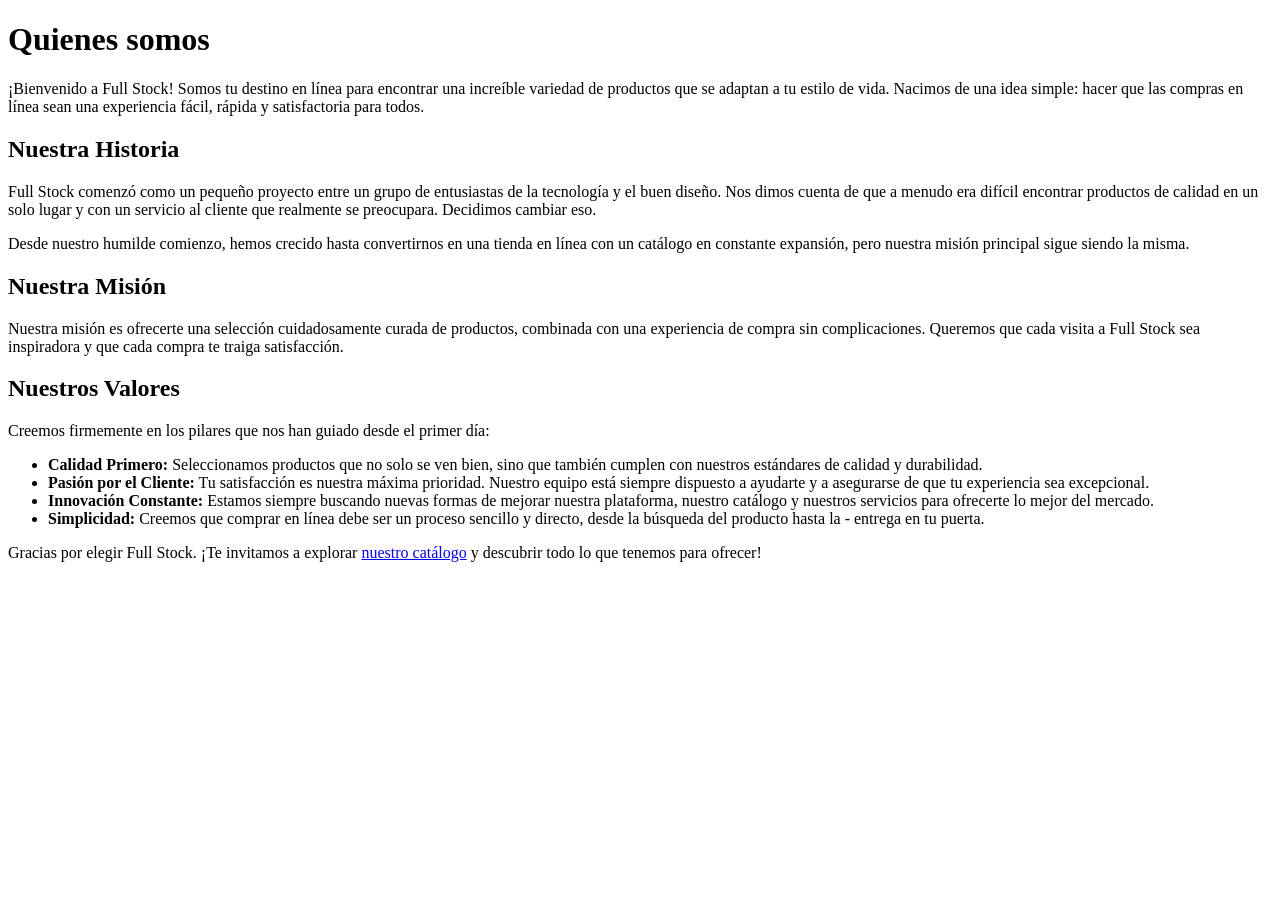
==== about.html @ fe0af79d "Agrega vista quienes somos" ====
<!DOCTYPE html>
<html lang="es">
<head>
    <meta charset="UTF-8">
    <meta name="viewport" content="width=device-width, user-scalable=no, initial-scale=1.0, maximum-scale=1.0, minimum-scale=1.0">
    <meta http-equiv="X-UA-Compatible" content="ie=edge">
    <title>Document</title>
</head>
<body>
<h1>Quienes somos</h1>
<p>¡Bienvenido a Full Stock! Somos tu destino en línea para encontrar una increíble variedad de productos que se adaptan a tu estilo de vida. Nacimos de una idea simple: hacer que las compras en línea sean una experiencia fácil, rápida y satisfactoria para todos.</p>
<h2>Nuestra Historia</h2>
<p>Full Stock comenzó como un pequeño proyecto entre un grupo de entusiastas de la tecnología y el buen diseño. Nos dimos cuenta de que a menudo era difícil encontrar productos de calidad en un solo lugar y con un servicio al cliente que realmente se preocupara. Decidimos cambiar eso.</p>
<p>Desde nuestro humilde comienzo, hemos crecido hasta convertirnos en una tienda en línea con un catálogo en constante expansión, pero nuestra misión principal sigue siendo la misma.</p>
<h2>Nuestra Misión</h2>
<p>Nuestra misión es ofrecerte una selección cuidadosamente curada de productos, combinada con una experiencia de compra sin complicaciones. Queremos que cada visita a Full Stock sea inspiradora y que cada compra te traiga satisfacción.</p>
<h2>Nuestros Valores</h2>
<p>Creemos firmemente en los pilares que nos han guiado desde el primer día:</p>
<ul>
    <li><strong>Calidad Primero:</strong> Seleccionamos productos que no solo se ven bien, sino que también cumplen con nuestros estándares de calidad y durabilidad.</li>
    <li><strong>Pasión por el Cliente:</strong> Tu satisfacción es nuestra máxima prioridad. Nuestro equipo está siempre dispuesto a ayudarte y a asegurarse de que tu experiencia sea excepcional.</li>
    <li> <strong> Innovación Constante:</strong> Estamos siempre buscando nuevas formas de mejorar nuestra plataforma, nuestro catálogo y nuestros servicios para ofrecerte lo mejor del mercado.</li>
    <li><strong> Simplicidad:</strong> Creemos que comprar en línea debe ser un proceso sencillo y directo, desde la búsqueda del producto hasta la - entrega en tu puerta.</li>
</ul>
<p>
    Gracias por elegir Full Stock. ¡Te invitamos a explorar <a href="#" target="_blank"> nuestro catálogo</a> y descubrir todo lo que tenemos para ofrecer!
</p>

</body>
</html>
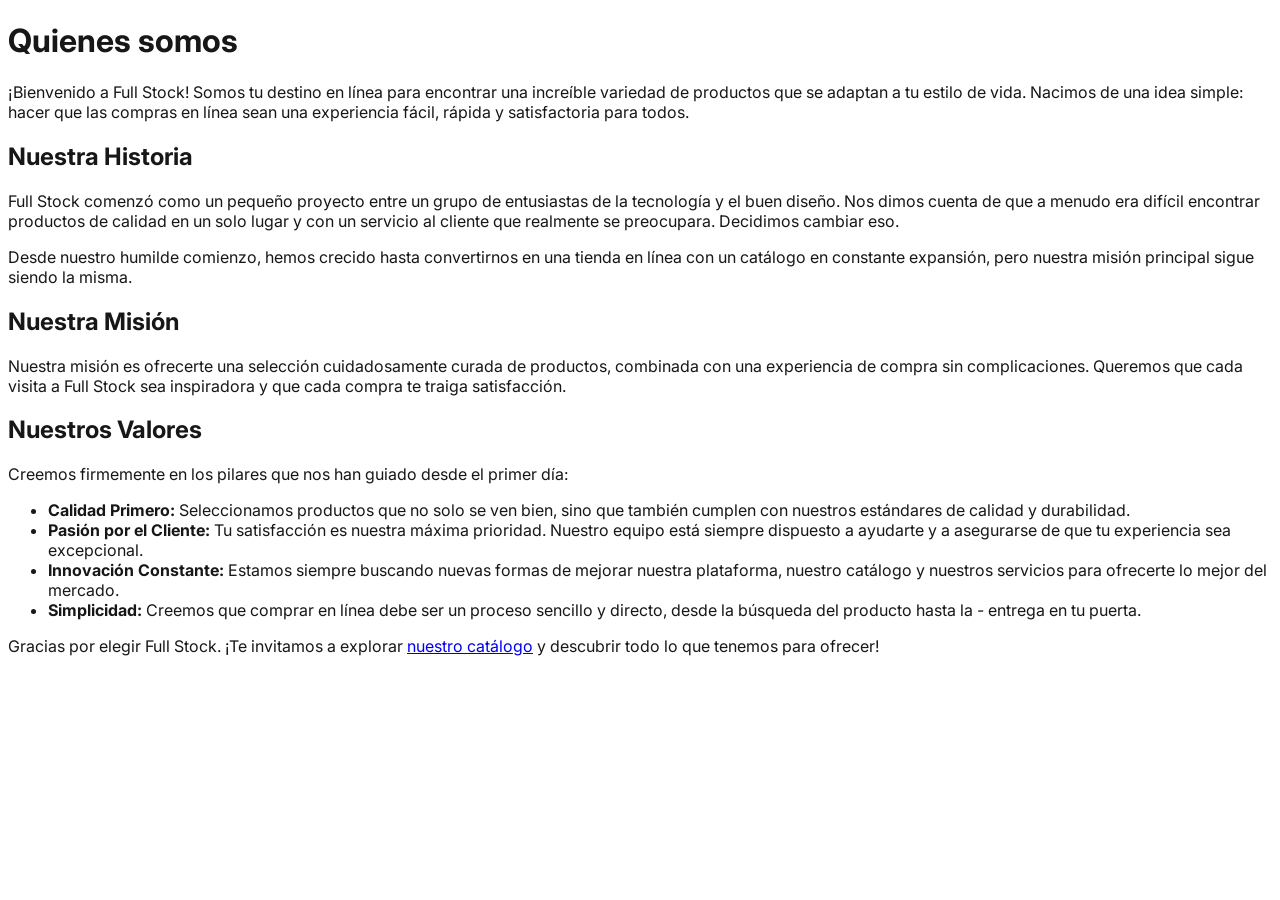
==== commit a180b74b: "Estiliza la vista Quienes Somos con CSS básico." ====
--- a/about.html
+++ b/about.html
@@ -4,6 +4,7 @@
     <meta charset="UTF-8">
     <meta name="viewport" content="width=device-width, user-scalable=no, initial-scale=1.0, maximum-scale=1.0, minimum-scale=1.0">
     <meta http-equiv="X-UA-Compatible" content="ie=edge">
+    <link rel="stylesheet" href="styles.css">
     <title>Document</title>
 </head>
 <body>
--- a/styles.css
+++ b/styles.css
@@ -0,0 +1,6 @@
+@import url('https://fonts.googleapis.com/css2?family=Inter:ital,opsz,wght@0,14..32,100..900;1,14..32,100..900&display=swap');
+body{
+    font-family: "Inter", sans-serif;
+    font-style: normal;
+    color: #171717;
+}
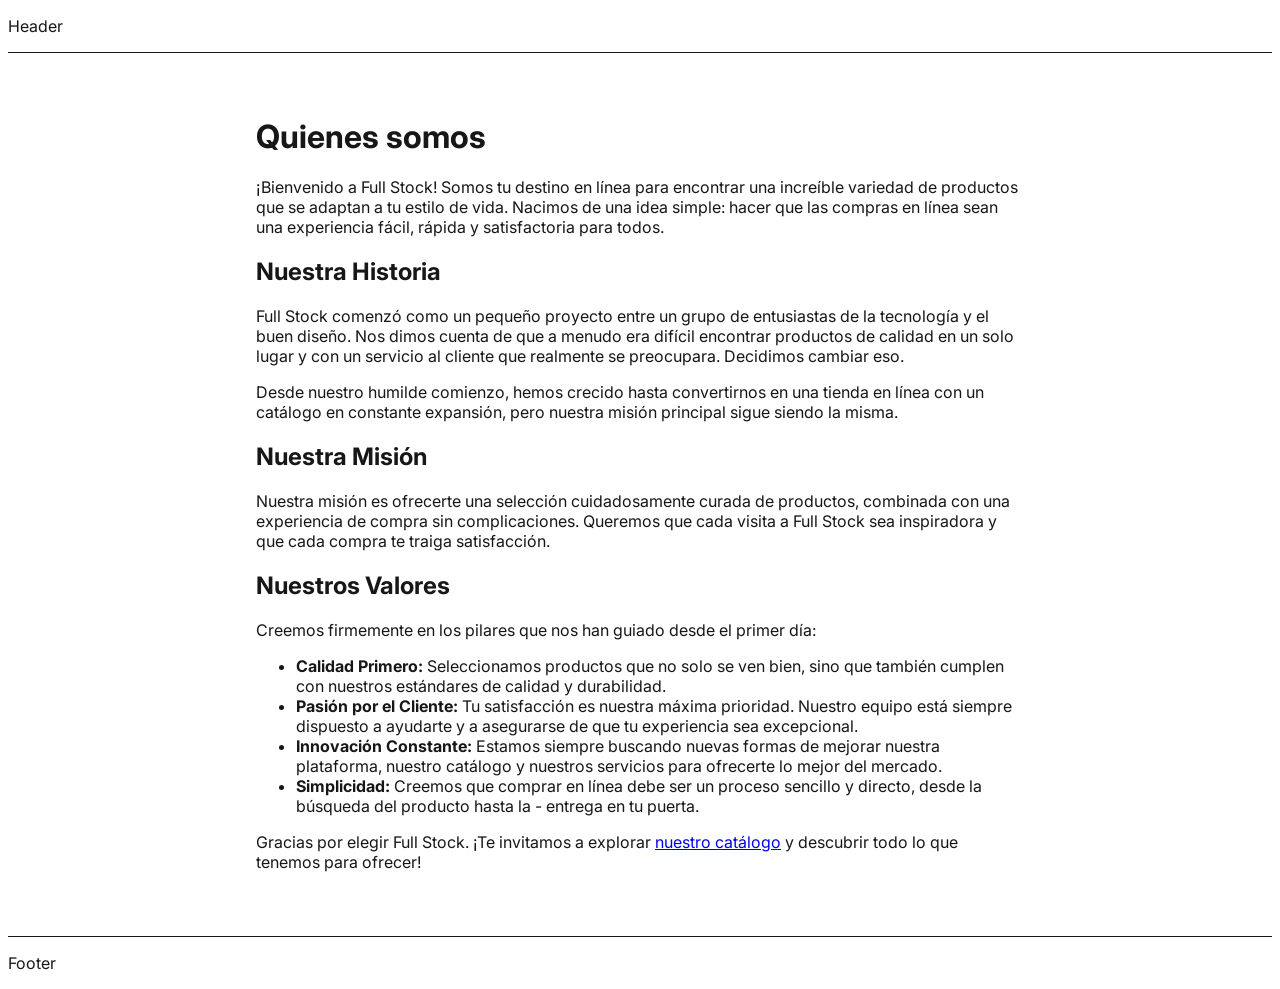
==== commit 28c74dd7: "Refactoriza estructura semántica y aplica Box Model en Quienes Somos." ====
--- a/about.html
+++ b/about.html
@@ -8,24 +8,33 @@
     <title>Document</title>
 </head>
 <body>
-<h1>Quienes somos</h1>
-<p>¡Bienvenido a Full Stock! Somos tu destino en línea para encontrar una increíble variedad de productos que se adaptan a tu estilo de vida. Nacimos de una idea simple: hacer que las compras en línea sean una experiencia fácil, rápida y satisfactoria para todos.</p>
-<h2>Nuestra Historia</h2>
-<p>Full Stock comenzó como un pequeño proyecto entre un grupo de entusiastas de la tecnología y el buen diseño. Nos dimos cuenta de que a menudo era difícil encontrar productos de calidad en un solo lugar y con un servicio al cliente que realmente se preocupara. Decidimos cambiar eso.</p>
-<p>Desde nuestro humilde comienzo, hemos crecido hasta convertirnos en una tienda en línea con un catálogo en constante expansión, pero nuestra misión principal sigue siendo la misma.</p>
-<h2>Nuestra Misión</h2>
-<p>Nuestra misión es ofrecerte una selección cuidadosamente curada de productos, combinada con una experiencia de compra sin complicaciones. Queremos que cada visita a Full Stock sea inspiradora y que cada compra te traiga satisfacción.</p>
-<h2>Nuestros Valores</h2>
-<p>Creemos firmemente en los pilares que nos han guiado desde el primer día:</p>
-<ul>
-    <li><strong>Calidad Primero:</strong> Seleccionamos productos que no solo se ven bien, sino que también cumplen con nuestros estándares de calidad y durabilidad.</li>
-    <li><strong>Pasión por el Cliente:</strong> Tu satisfacción es nuestra máxima prioridad. Nuestro equipo está siempre dispuesto a ayudarte y a asegurarse de que tu experiencia sea excepcional.</li>
-    <li> <strong> Innovación Constante:</strong> Estamos siempre buscando nuevas formas de mejorar nuestra plataforma, nuestro catálogo y nuestros servicios para ofrecerte lo mejor del mercado.</li>
-    <li><strong> Simplicidad:</strong> Creemos que comprar en línea debe ser un proceso sencillo y directo, desde la búsqueda del producto hasta la - entrega en tu puerta.</li>
-</ul>
-<p>
-    Gracias por elegir Full Stock. ¡Te invitamos a explorar <a href="#" target="_blank"> nuestro catálogo</a> y descubrir todo lo que tenemos para ofrecer!
-</p>
-
+<header>
+    <p>Header</p>
+</header>
+<main>
+    <div class="container">
+        <h1>Quienes somos</h1>
+        <p>¡Bienvenido a Full Stock! Somos tu destino en línea para encontrar una increíble variedad de productos que se adaptan a tu estilo de vida. Nacimos de una idea simple: hacer que las compras en línea sean una experiencia fácil, rápida y satisfactoria para todos.</p>
+        <h2>Nuestra Historia</h2>
+        <p>Full Stock comenzó como un pequeño proyecto entre un grupo de entusiastas de la tecnología y el buen diseño. Nos dimos cuenta de que a menudo era difícil encontrar productos de calidad en un solo lugar y con un servicio al cliente que realmente se preocupara. Decidimos cambiar eso.</p>
+        <p>Desde nuestro humilde comienzo, hemos crecido hasta convertirnos en una tienda en línea con un catálogo en constante expansión, pero nuestra misión principal sigue siendo la misma.</p>
+        <h2>Nuestra Misión</h2>
+        <p>Nuestra misión es ofrecerte una selección cuidadosamente curada de productos, combinada con una experiencia de compra sin complicaciones. Queremos que cada visita a Full Stock sea inspiradora y que cada compra te traiga satisfacción.</p>
+        <h2>Nuestros Valores</h2>
+        <p>Creemos firmemente en los pilares que nos han guiado desde el primer día:</p>
+        <ul>
+            <li><strong>Calidad Primero:</strong> Seleccionamos productos que no solo se ven bien, sino que también cumplen con nuestros estándares de calidad y durabilidad.</li>
+            <li><strong>Pasión por el Cliente:</strong> Tu satisfacción es nuestra máxima prioridad. Nuestro equipo está siempre dispuesto a ayudarte y a asegurarse de que tu experiencia sea excepcional.</li>
+            <li> <strong> Innovación Constante:</strong> Estamos siempre buscando nuevas formas de mejorar nuestra plataforma, nuestro catálogo y nuestros servicios para ofrecerte lo mejor del mercado.</li>
+            <li><strong> Simplicidad:</strong> Creemos que comprar en línea debe ser un proceso sencillo y directo, desde la búsqueda del producto hasta la - entrega en tu puerta.</li>
+        </ul>
+        <p>
+            Gracias por elegir Full Stock. ¡Te invitamos a explorar <a href="#" target="_blank"> nuestro catálogo</a> y descubrir todo lo que tenemos para ofrecer!
+        </p>
+    </div>
+</main>
+<footer>
+    <p>Footer</p>
+</footer>
 </body>
 </html>
--- a/styles.css
+++ b/styles.css
@@ -3,4 +3,20 @@
     font-family: "Inter", sans-serif;
     font-style: normal;
     color: #171717;
+}
+header{
+    border-bottom: 1px solid #171717;
+}
+main{
+    margin-top: 64px;
+    margin-bottom: 64px;
+}
+.container{
+    max-width: 768px;
+    margin: 0 auto;
+    padding-left: 32px;
+    padding-right: 32px;
+}
+footer{
+    border-top: 1px solid #171717;
 }
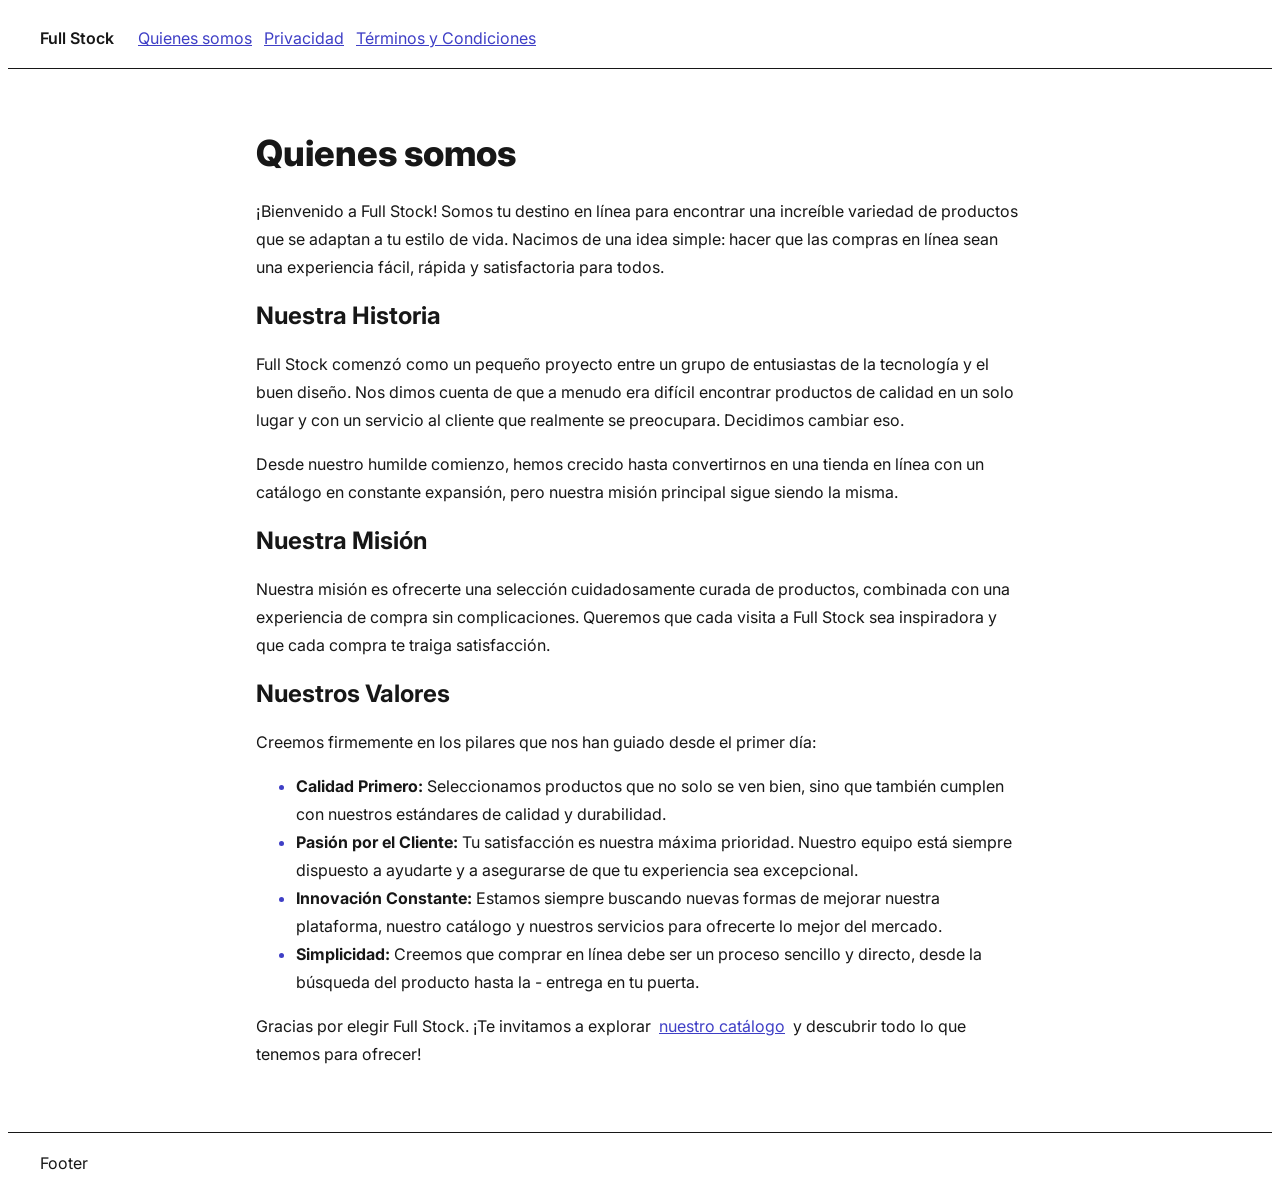
==== commit 6b259b0f: "Primer avance trabajo primera semana" ====
--- a/about.html
+++ b/about.html
@@ -9,10 +9,19 @@
 </head>
 <body>
 <header>
-    <p>Header</p>
+    <div class="container">
+        <div class="content">
+            <p class="logo">Full Stock</p>
+            <nav>
+                <a href="about.html" target="_self">Quienes somos</a>
+                <a href="privacy.html" target="_self">Privacidad</a>
+                <a href="terms.html" target="_self">Términos y Condiciones</a>
+            </nav>
+        </div>
+    </div>
 </header>
 <main>
-    <div class="container">
+    <div class="content">
         <h1>Quienes somos</h1>
         <p>¡Bienvenido a Full Stock! Somos tu destino en línea para encontrar una increíble variedad de productos que se adaptan a tu estilo de vida. Nacimos de una idea simple: hacer que las compras en línea sean una experiencia fácil, rápida y satisfactoria para todos.</p>
         <h2>Nuestra Historia</h2>
@@ -34,7 +43,11 @@
     </div>
 </main>
 <footer>
-    <p>Footer</p>
+    <div class="container">
+        <div class="content">
+            <p>Footer</p>
+        </div>
+    </div>
 </footer>
 </body>
 </html>
--- a/styles.css
+++ b/styles.css
@@ -4,19 +4,71 @@
     font-style: normal;
     color: #171717;
 }
+h1{
+    font-size: 36px;
+    line-height: 40px;
+    font-weight: 800;
+}
+a{
+    color: #3F3FC6;
+    text-decoration: underline;
+    padding: 0 4px;
+}
+p, li{
+    font-size: 16px;
+    line-height: 28px;
+}
+b{
+    font-weight: 700;
+}
 header{
     border-bottom: 1px solid #171717;
+}
+ul li::marker{
+    color: #3F3FC6;
+}
+header .container, footer .container{
+    width: 1280px;
+    margin: 0 32px;
+}
+header .container .content, footer .container .content{
+    display: flex;
+    align-items: center;
+    align-content: center;
+    justify-content: flex-start;
+}
+.logo{
+    padding-right:20px;
+    font-weight: 600;
+}
+header nav a{
+    color: #3F3FC6;
+    text-decoration: underline;
+    padding: 0 4px;
 }
 main{
     margin-top: 64px;
     margin-bottom: 64px;
 }
-.container{
+main .content{
     max-width: 768px;
     margin: 0 auto;
     padding-left: 32px;
     padding-right: 32px;
 }
+.privacy-item, .term-item{
+    margin-top: 48px;
+}
+.privacy-item h2, .term-item h2 {
+    margin-bottom: 24px;
+    font-size: 24px;
+    line-height: 32px;
+    font-weight: 700;
+}
+.privacy-item ul li, .term-item ul li{
+    margin-bottom: 6px;
+}
+
 footer{
     border-top: 1px solid #171717;
 }
